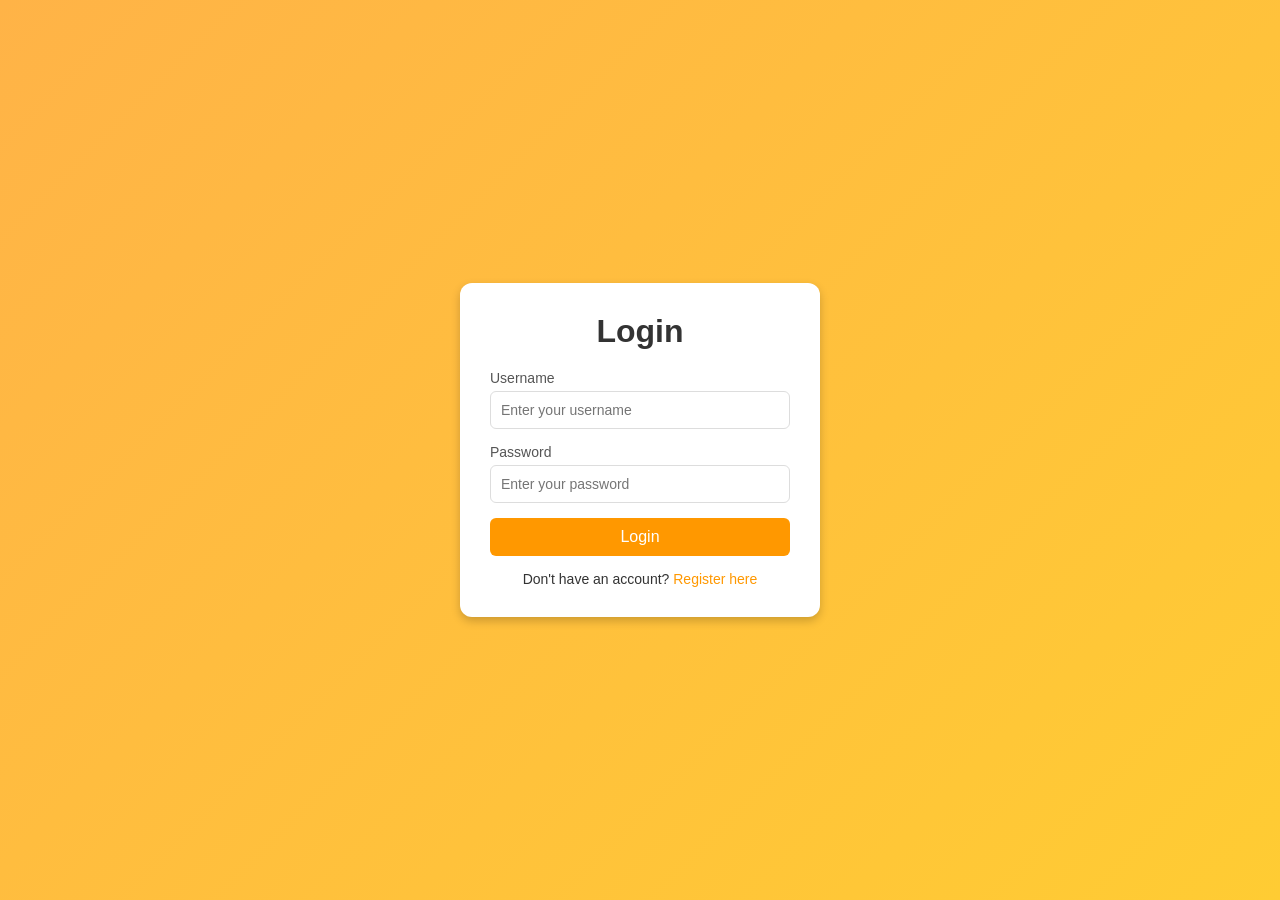
==== Customer/login.html @ cbb28acb "It's finally working huhu" ====
<!DOCTYPE html>
<html lang="en">
<head>
  <meta charset="UTF-8">
  <meta name="viewport" content="width=device-width, initial-scale=1.0">
  <title>Login | E-Baon</title>
  <link rel="stylesheet" href="css/auth-form.css">
</head>
<body>
  <div class="container">
    <div class="form-box">
      <h1>Login</h1>
      <form action="login.php" method="POST" autocomplete="off">
        <div class="input-group">
          <label for="userName">Username</label>
          <input type="text" id="userName" name="userName" placeholder="Enter your username" required>
        </div>
        <div class="input-group">
          <label for="password">Password</label>
          <input type="password" id="password" name="password" placeholder="Enter your password" required>
        </div>
        <button type="submit" class="btn">Login</button>
        <p class="text">Don't have an account? <a href="register.html">Register here</a></p>
      </form>
    </div>
  </div>
</body>
</html>
---- Customer/css/auth-form.css ----
/* General reset */
* {
  margin: 0;
  padding: 0;
  box-sizing: border-box;
  font-family: "Poppins", sans-serif;
}

body {
  background: linear-gradient(135deg, #ffb347, #ffcc33);
  min-height: 100vh;
  display: flex;
  justify-content: center;
  align-items: center;
}

/* Container */
.container {
  width: 100%;
  max-width: 400px;
  padding: 20px;
}

/* Form box */
.form-box {
  background: #fff;
  border-radius: 12px;
  box-shadow: 0 4px 10px rgba(0,0,0,0.2);
  padding: 30px;
  text-align: center;
}

.form-box h1 {
  margin-bottom: 20px;
  color: #333;
}

/* Inputs */
.input-group {
  text-align: left;
  margin-bottom: 15px;
}

.input-group label {
  display: block;
  font-size: 14px;
  color: #555;
  margin-bottom: 5px;
}

.input-group input {
  width: 100%;
  padding: 10px;
  border: 1px solid #ddd;
  border-radius: 6px;
  font-size: 14px;
}

/* Button */
.btn {
  width: 100%;
  background-color: #ff9800;
  color: white;
  padding: 10px;
  border: none;
  border-radius: 6px;
  font-size: 16px;
  cursor: pointer;
  transition: background 0.3s;
}

.btn:hover {
  background-color: #e68900;
}

/* Text links */
.text {
  margin-top: 15px;
  font-size: 14px;
  color: #333;
}

.text a {
  color: #ff9800;
  text-decoration: none;
}

.text a:hover {
  text-decoration: underline;
}

/* Responsive */
@media (max-width: 600px) {
  .container {
    padding: 10px;
  }

  .form-box {
    padding: 20px;
  }
}
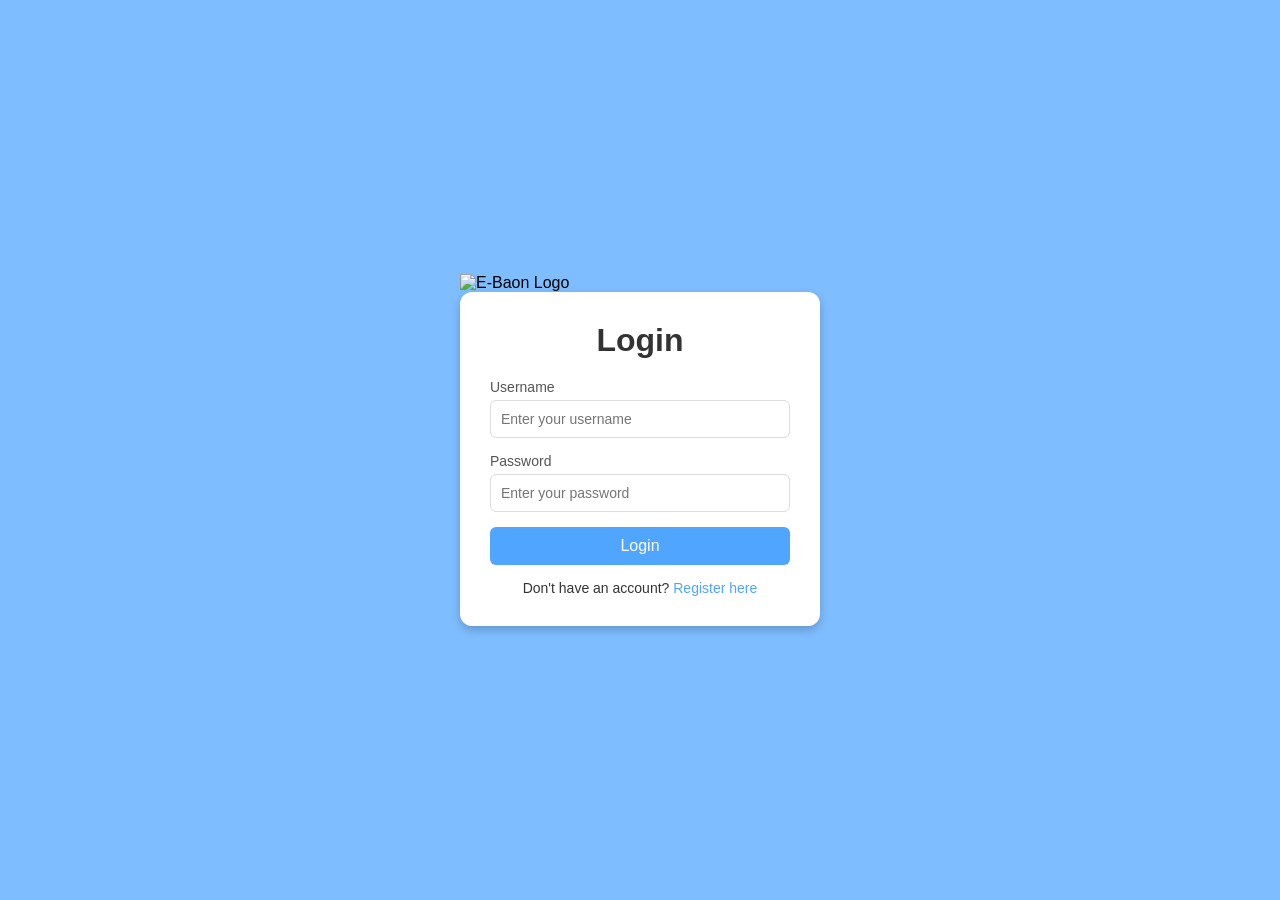
==== commit bd82e8ef: "h" ====
--- a/Customer/login.html
+++ b/Customer/login.html
@@ -8,6 +8,9 @@
 </head>
 <body>
   <div class="container">
+    <div class="logo-container">
+      <img src="" alt="E-Baon Logo">
+    </div>
     <div class="form-box">
       <h1>Login</h1>
       <form action="login.php" method="POST" autocomplete="off">
--- a/Customer/css/auth-form.css
+++ b/Customer/css/auth-form.css
@@ -7,7 +7,7 @@
 }
 
 body {
-  background: linear-gradient(135deg, #ffb347, #ffcc33);
+  background-color: #7ebdff;
   min-height: 100vh;
   display: flex;
   justify-content: center;
@@ -19,6 +19,12 @@
   width: 100%;
   max-width: 400px;
   padding: 20px;
+}
+
+/* Logo */
+.logo-container {
+  max-width: 200px;
+  max-height: 200px;
 }
 
 /* Form box */
@@ -59,7 +65,7 @@
 /* Button */
 .btn {
   width: 100%;
-  background-color: #ff9800;
+  background-color: #50a5ff;
   color: white;
   padding: 10px;
   border: none;
@@ -70,7 +76,7 @@
 }
 
 .btn:hover {
-  background-color: #e68900;
+  background-color: #3898ff;
 }
 
 /* Text links */
@@ -81,7 +87,7 @@
 }
 
 .text a {
-  color: #ff9800;
+  color: #50a5ff;
   text-decoration: none;
 }
 
